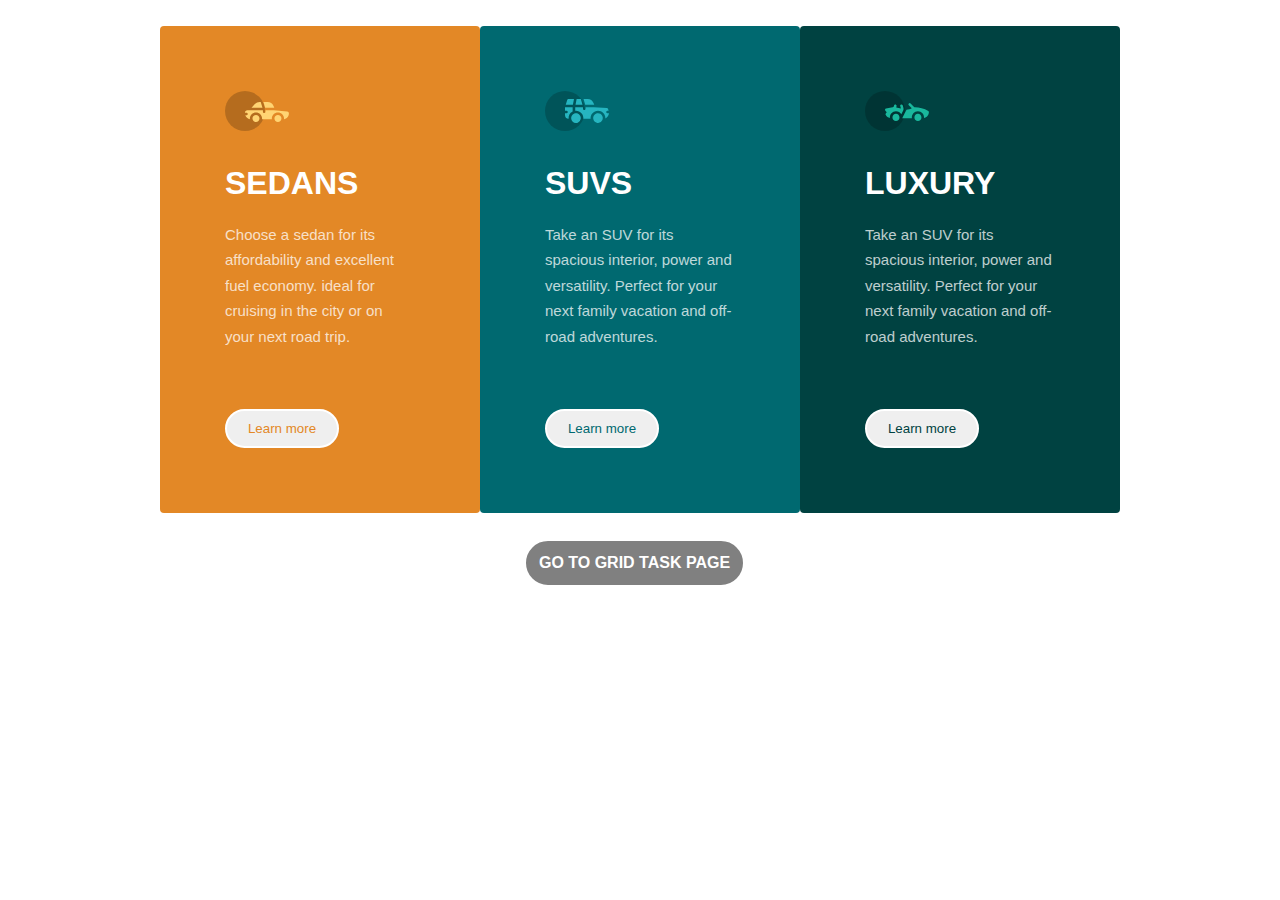
==== index.html @ f14bb1ad "Add files via upload" ====
<!DOCTYPE html>
<html lang="en">
<head>
    <meta charset="UTF-8">
    <meta name="viewport" content="width=device-width, initial-scale=1.0">
    <title>Zuri flexbox task</title>
    <link rel="stylesheet" href="style.css">
    <link rel="stylesheet" href="https://fonts.google.com/specimen/Big+Shoulders+Display">
    <link rel="stylesheet" href="https://fonts.google.com/specimen/Lexend+Deca">
</head>
<body>
    <main class="container">

     <div class="sedans card"> 
    <div class="logo">
        <img src="images/icon-sedans.svg" alt="sedans">
    </div>
            <div class="textcontent">
                <h1>SEDANS</h1>
                <p>Choose a sedan for its affordability and excellent fuel economy. 
                    ideal for cruising in the city or on your next road trip.</p>

            </div>
            <div class="card-btn">
                <button class="sedans-btn">Learn more</button>
            </div>
    </div>

    <div class="suvs card"> 
        <div class="logo">
            <img src="images/icon-suvs.svg" alt="suvs">
        </div>
                <div class="textcontent">
                    <h1>SUVS</h1>
                    <p>Take an SUV for its spacious interior, power and versatility.
                        Perfect for your next family vacation and off-road adventures.
                    </p>
    
                </div>
                <div class="card-btn">
                    <button  class="suvs-btn">Learn more</button>
                </div>
        </div>

        <div class="luxury card"> 
            <div class="logo">
                <img src="images/icon-luxury.svg" alt="luxury">
            </div>
                    <div class="textcontent">
                        <h1>LUXURY</h1>
                        <p>Take an SUV for its spacious interior, power and versatility.
                            Perfect for your next family vacation and off-road adventures.
                        </p>
        
                    </div>
                    <div class="card-btn">
                        <button class="luxury-btn">Learn more</button>
                    </div>
            </div>
</main>

        <div class="grid-page" style="margin-right: 11px;"> 
           <a href="grid.html"> <button class="grid-page-btn">GO TO GRID TASK PAGE</button></a>
            </div>
</body>
</html>
---- style.css ----
@import url("https://fonts.google.com/specimen/Big+Shoulders+Display");
@import url("https://fonts.google.com/specimen/Lexend+Deca");

* {
    box-sizing: border-box;
    padding: 0;
    margin: 0;
}

h1 {
    font-family: 'Big Shoulders Display', sans-serif;
    font-weight: 700;
    margin-top: 30px;
    color: white;

}

p {
    font-family: 'Lexend Deca', Arial, Helvetica, sans-serif;
    margin-top: 20px;
    line-height: 1.7;
    font-size: 15px;
}

button {
    width: 60%;
    padding: 10px;
    border-radius: 30px;
    border: 2px solid white;
    color: white;
}

button:hover {
    background-color: transparent;
    color: white;
}

.container {
    display: flex;
    flex-wrap: wrap;
    align-items: center;
    justify-content: center;
    color: hsla(0, 0%, 100%, 0.75);
    margin-top: 2%;
}

.card {
    width: 25%;
    padding: 65px;
    border-radius: 4px;
}

.sedans {
    background-color:  hsl(31, 77%, 52%);
}

.suvs {
    background-color: hsl(184, 100%, 22%);
}

.luxury {
    background-color: hsl(179, 100%, 13%);
}

.card-btn {
    margin-top: 60px;
}

.sedans-btn {
    color:  hsl(31, 77%, 52%);
}

.suvs-btn {
    color: hsl(184, 100%, 22%);
}

.luxury-btn {
    color: hsl(179, 100%, 13%);
}

.grid-page, .home{
    display: flex;
    justify-content: center;
    margin-top: 2%;
}

 .grid-page-btn, .go-home-btn {
     margin: auto;
    width: max-content;
    background-color: grey;
    font-size: 16px;
    font-weight: 600;
    padding: 13px;
}

.grid-page-btn:hover {
    background-color: hsl(184, 100%, 22%);
    color:w white;
}

@media (max-width: 600px) {
    .container {
        display: flex;
        flex-direction: column;
    }

    .card {
        width: 65%;
        padding: 45px;
        border-radius: 4px;
    }
}


/* GRID TASK STYLE */

.grid {
    background-color: rgb(14, 13, 13);
}

.wrapper {
    width: 50%;
    margin: 10% auto 2%;
    display: grid;
    grid-template-columns: repeat(4, 1fr);
    grid-gap: 8px;
    grid-auto-rows: minmax(80px, auto);
    justify-content: stretch;
    align-items: stretch;
}

.Box-1 {
    grid-column: 1/4;
    grid-row: 1/3;
    background-color: orangered;
}

.Box-2 {
    grid-column: 4;
    grid-row: 1/3;
    background-color: orange;
}

.Box-3 {
    grid-column: 1/3;
    grid-row: 3/5;
    background-color: rgb(34, 185, 34);
}

.Box-4 {
    grid-column: 3/5;
    grid-row: 3/4;
    background-color: rgb(62, 138, 238);
}

.Box-5 {
    grid-column: 3/5;
    grid-row: 4/5;
    background-color: rgb(62, 138, 238);
}
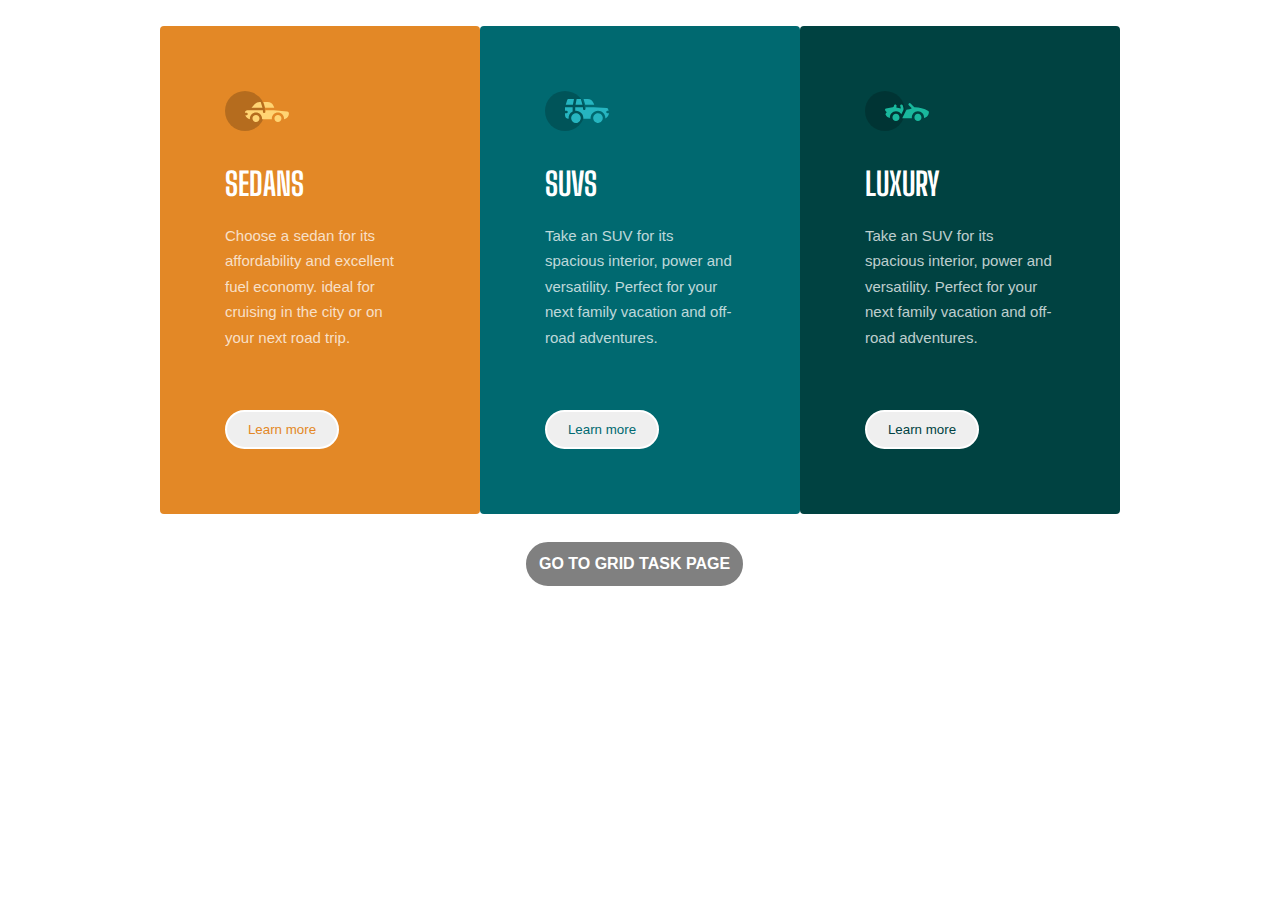
==== commit 2f743cad: "Update index.html" ====
--- a/index.html
+++ b/index.html
@@ -5,8 +5,9 @@
     <meta name="viewport" content="width=device-width, initial-scale=1.0">
     <title>Zuri flexbox task</title>
     <link rel="stylesheet" href="style.css">
-    <link rel="stylesheet" href="https://fonts.google.com/specimen/Big+Shoulders+Display">
-    <link rel="stylesheet" href="https://fonts.google.com/specimen/Lexend+Deca">
+  <link rel="preconnect" href="https://fonts.googleapis.com">
+<link rel="preconnect" href="https://fonts.gstatic.com" crossorigin>
+<link href="https://fonts.googleapis.com/css2?family=Big+Shoulders+Display:wght@700&display=swap" rel="stylesheet">
 </head>
 <body>
     <main class="container">
@@ -63,4 +64,4 @@
            <a href="grid.html"> <button class="grid-page-btn">GO TO GRID TASK PAGE</button></a>
             </div>
 </body>
-</html>+</html>
--- a/style.css
+++ b/style.css
@@ -1,5 +1,3 @@
-@import url("https://fonts.google.com/specimen/Big+Shoulders+Display");
-@import url("https://fonts.google.com/specimen/Lexend+Deca");
 
 * {
     box-sizing: border-box;
@@ -120,7 +118,7 @@
 
 .wrapper {
     width: 50%;
-    margin: 10% auto 2%;
+    margin: 10% auto 3%;
     display: grid;
     grid-template-columns: repeat(4, 1fr);
     grid-gap: 8px;
@@ -159,4 +157,8 @@
     background-color: rgb(62, 138, 238);
 }
 
-
+@media (max-width: 600px) {
+    .wrapper {
+        width: 80%;
+        margin: 12% auto 5%;
+    }
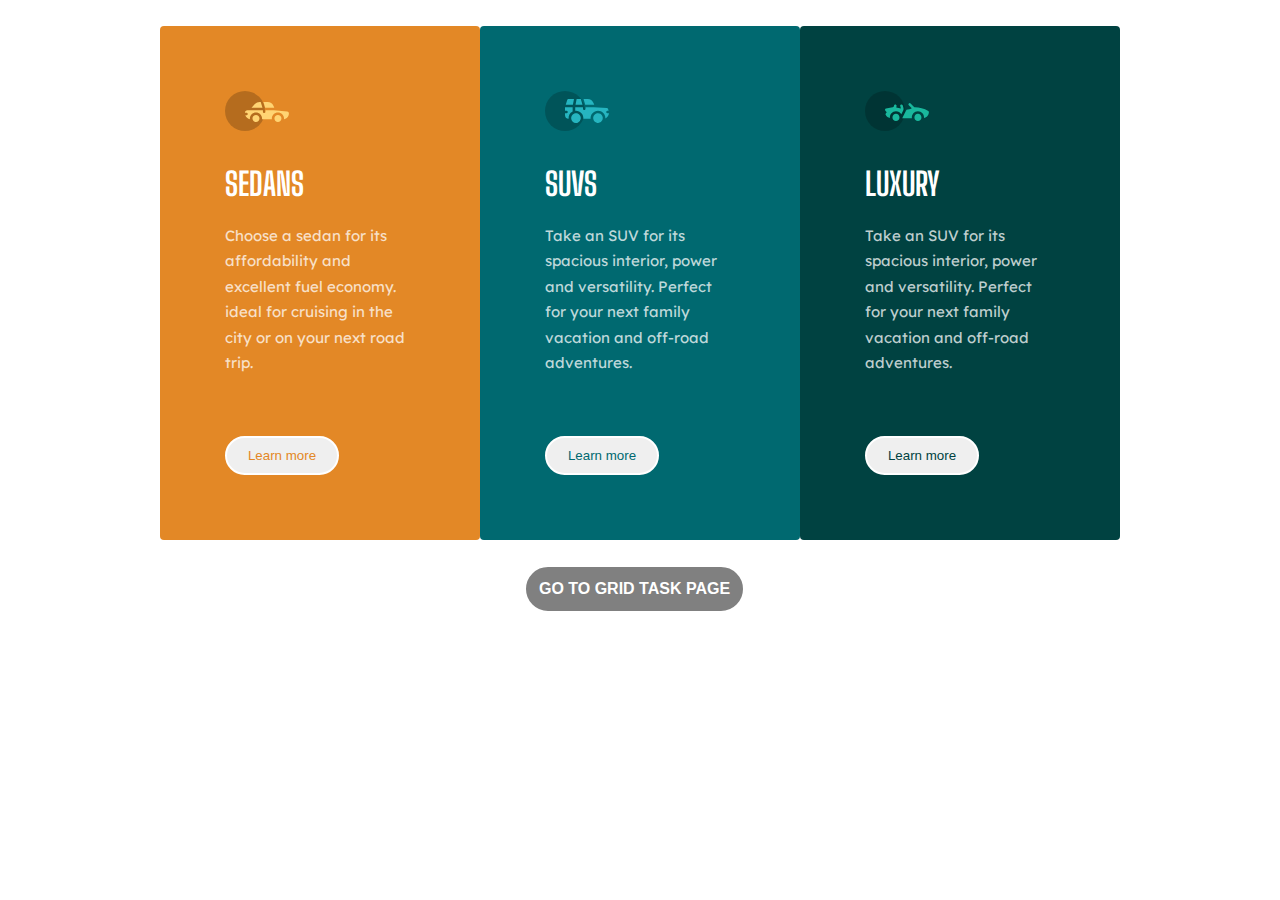
==== commit a18f15f2: "Update index.html" ====
--- a/index.html
+++ b/index.html
@@ -4,10 +4,16 @@
     <meta charset="UTF-8">
     <meta name="viewport" content="width=device-width, initial-scale=1.0">
     <title>Zuri flexbox task</title>
+    
     <link rel="stylesheet" href="style.css">
+    
   <link rel="preconnect" href="https://fonts.googleapis.com">
 <link rel="preconnect" href="https://fonts.gstatic.com" crossorigin>
 <link href="https://fonts.googleapis.com/css2?family=Big+Shoulders+Display:wght@700&display=swap" rel="stylesheet">
+    
+  <link rel="preconnect" href="https://fonts.googleapis.com">
+<link rel="preconnect" href="https://fonts.gstatic.com" crossorigin>
+<link href="https://fonts.googleapis.com/css2?family=Lexend+Deca&display=swap" rel="stylesheet">
 </head>
 <body>
     <main class="container">
--- a/style.css
+++ b/style.css
@@ -6,7 +6,7 @@
 }
 
 h1 {
-    font-family: 'Big Shoulders Display', sans-serif;
+    font-family: 'Big Shoulders Display', cursive;
     font-weight: 700;
     margin-top: 30px;
     color: white;
@@ -14,7 +14,7 @@
 }
 
 p {
-    font-family: 'Lexend Deca', Arial, Helvetica, sans-serif;
+    font-family: 'Lexend Deca', sans-serif;
     margin-top: 20px;
     line-height: 1.7;
     font-size: 15px;
@@ -160,5 +160,5 @@
 @media (max-width: 600px) {
     .wrapper {
         width: 80%;
-        margin: 12% auto 5%;
+        margin: 12% auto 6%;
     }
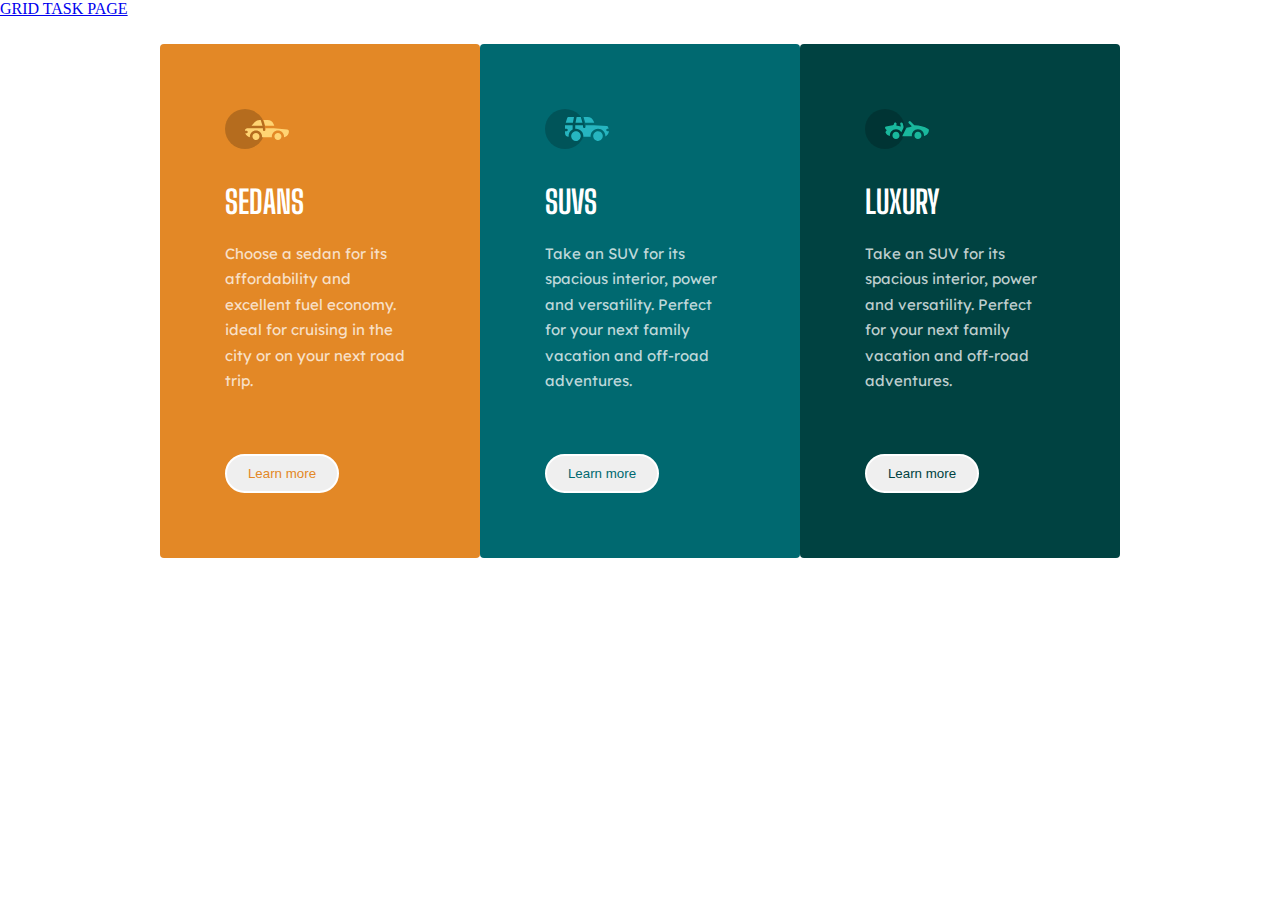
==== commit fcdc6892: "Update index.html" ====
--- a/index.html
+++ b/index.html
@@ -16,6 +16,10 @@
 <link href="https://fonts.googleapis.com/css2?family=Lexend+Deca&display=swap" rel="stylesheet">
 </head>
 <body>
+    <header>
+        <a href="grid.html">GRID TASK PAGE</a>
+    </header>
+    
     <main class="container">
 
      <div class="sedans card"> 
@@ -65,9 +69,5 @@
                     </div>
             </div>
 </main>
-
-        <div class="grid-page" style="margin-right: 11px;"> 
-           <a href="grid.html"> <button class="grid-page-btn">GO TO GRID TASK PAGE</button></a>
-            </div>
 </body>
 </html>
--- a/style.css
+++ b/style.css
@@ -96,16 +96,29 @@
     color:w white;
 }
 
-@media (max-width: 600px) {
+@media (max-width: 1024px) {
     .container {
         display: flex;
         flex-direction: column;
     }
 
     .card {
-        width: 65%;
-        padding: 45px;
+        width: 80%;
+        padding: 50px;
         border-radius: 4px;
+    }
+      .sedans-btn {
+        background-color: white;
+        color:  hsl(31, 77%, 52%);
+    }
+    
+    .suvs-btn { background-color: white;
+        color: hsl(184, 100%, 22%);
+    }
+    
+    .luxury-btn {
+        background-color: white;
+        color: hsl(179, 100%, 13%);
     }
 }
 
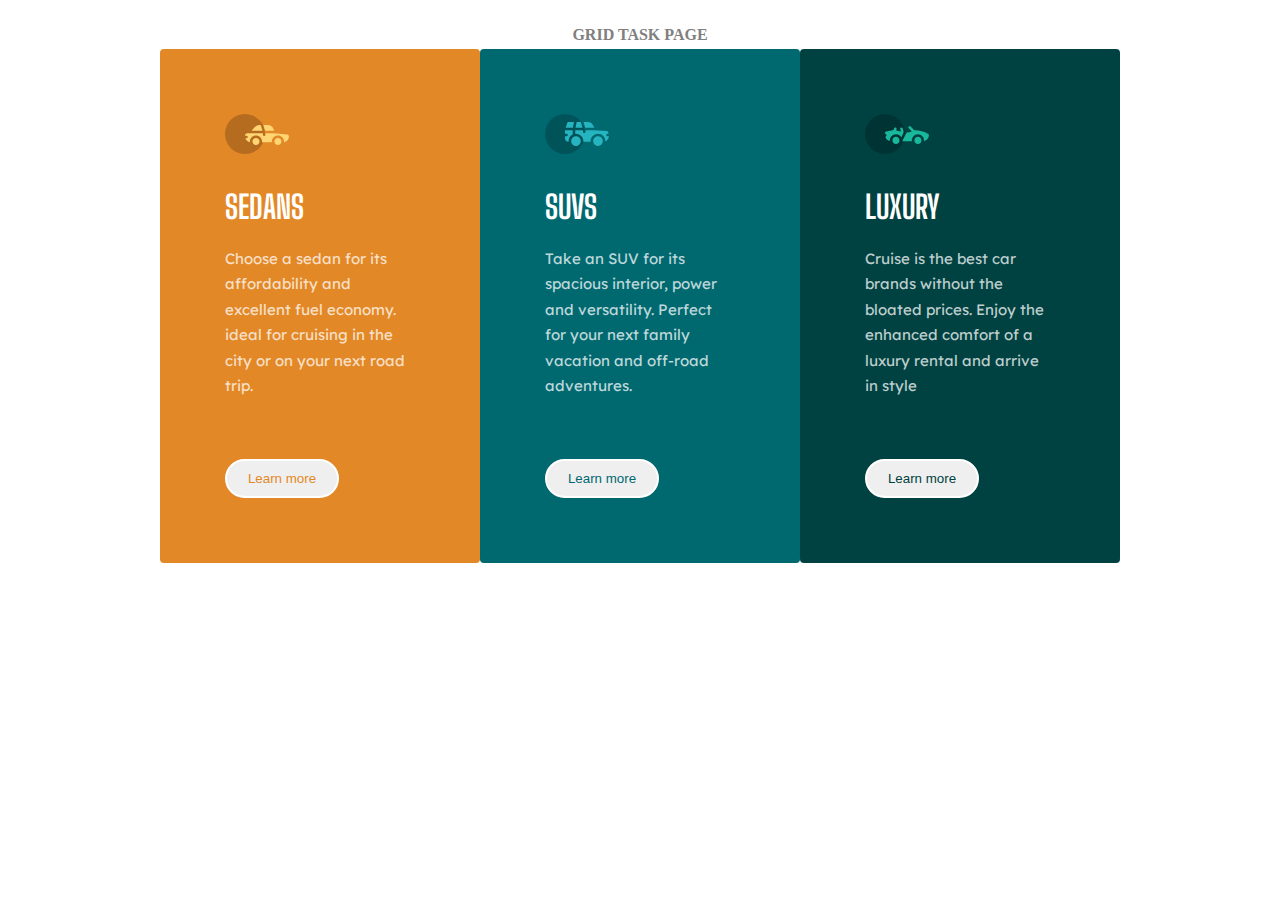
==== commit 64500c2f: "Update index.html" ====
--- a/index.html
+++ b/index.html
@@ -59,8 +59,9 @@
             </div>
                     <div class="textcontent">
                         <h1>LUXURY</h1>
-                        <p>Take an SUV for its spacious interior, power and versatility.
-                            Perfect for your next family vacation and off-road adventures.
+                        <p>Cruise is the best car brands without 
+                        the bloated prices. Enjoy the enhanced 
+                        comfort of a luxury rental and arrive in style
                         </p>
         
                     </div>
--- a/style.css
+++ b/style.css
@@ -3,6 +3,22 @@
     box-sizing: border-box;
     padding: 0;
     margin: 0;
+}
+
+a {
+    text-decoration: none;
+    color: gray;
+    font-weight: 800;
+}
+
+a:hover {
+    color: cornflowerblue;
+}
+
+header {
+    display: flex;
+    justify-content: center;
+    margin-top: 2%;
 }
 
 h1 {
@@ -39,7 +55,7 @@
     align-items: center;
     justify-content: center;
     color: hsla(0, 0%, 100%, 0.75);
-    margin-top: 2%;
+    margin-top: 5px;
 }
 
 .card {
@@ -76,25 +92,6 @@
     color: hsl(179, 100%, 13%);
 }
 
-.grid-page, .home{
-    display: flex;
-    justify-content: center;
-    margin-top: 2%;
-}
-
- .grid-page-btn, .go-home-btn {
-     margin: auto;
-    width: max-content;
-    background-color: grey;
-    font-size: 16px;
-    font-weight: 600;
-    padding: 13px;
-}
-
-.grid-page-btn:hover {
-    background-color: hsl(184, 100%, 22%);
-    color:w white;
-}
 
 @media (max-width: 1024px) {
     .container {
@@ -120,6 +117,7 @@
         background-color: white;
         color: hsl(179, 100%, 13%);
     }
+    
 }
 
 
@@ -131,7 +129,7 @@
 
 .wrapper {
     width: 50%;
-    margin: 10% auto 3%;
+    margin: 1% auto 3%;
     display: grid;
     grid-template-columns: repeat(4, 1fr);
     grid-gap: 8px;
@@ -173,5 +171,5 @@
 @media (max-width: 600px) {
     .wrapper {
         width: 80%;
-        margin: 12% auto 6%;
+        margin: 6px auto 6%;
     }
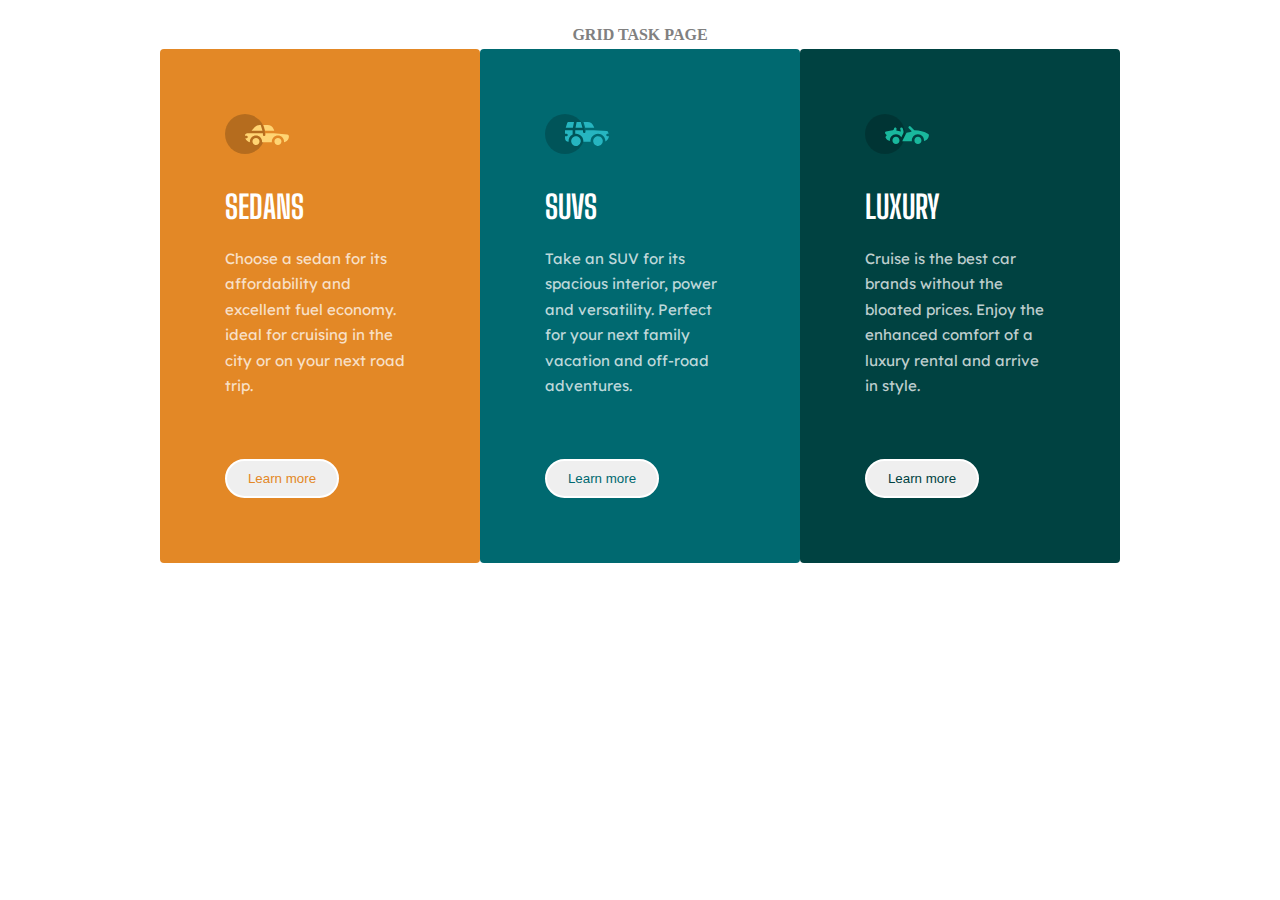
==== commit d7afd19e: "Update index.html" ====
--- a/index.html
+++ b/index.html
@@ -61,7 +61,7 @@
                         <h1>LUXURY</h1>
                         <p>Cruise is the best car brands without 
                         the bloated prices. Enjoy the enhanced 
-                        comfort of a luxury rental and arrive in style
+                        comfort of a luxury rental and arrive in style.
                         </p>
         
                     </div>
